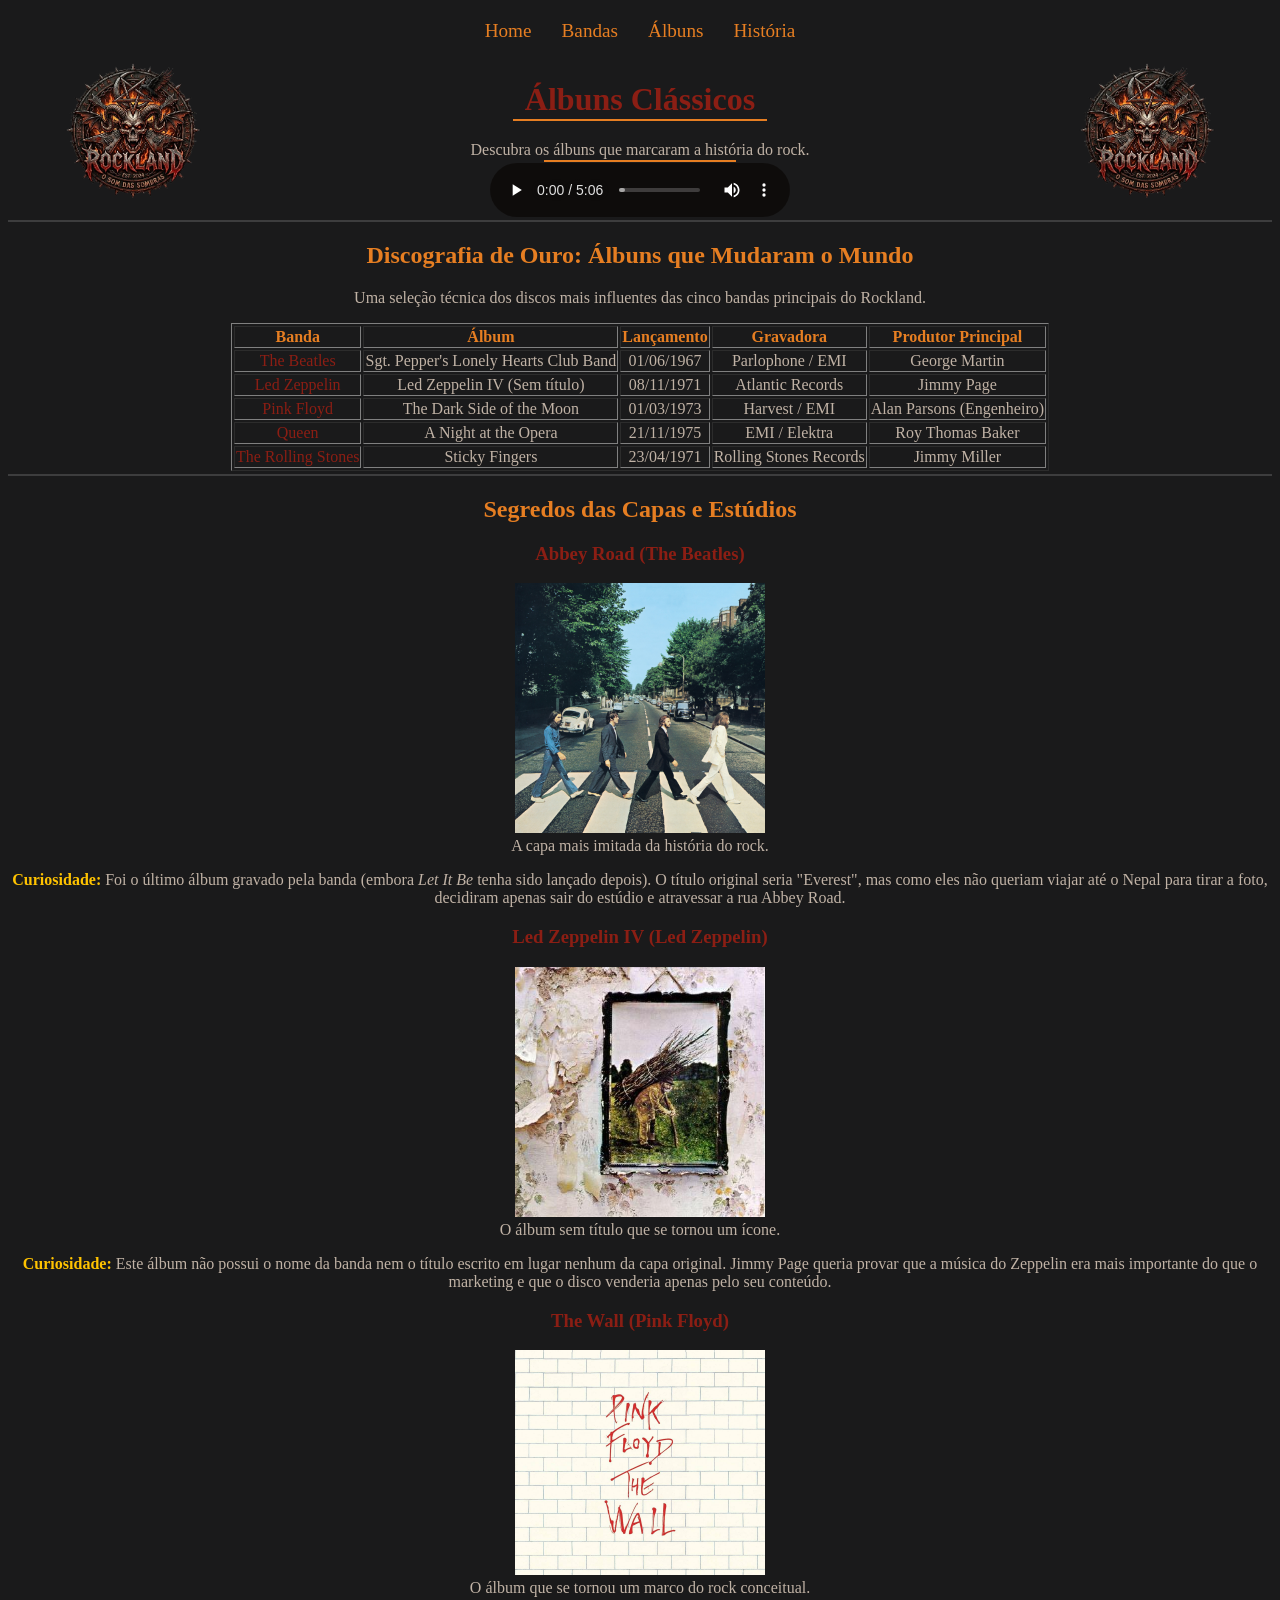
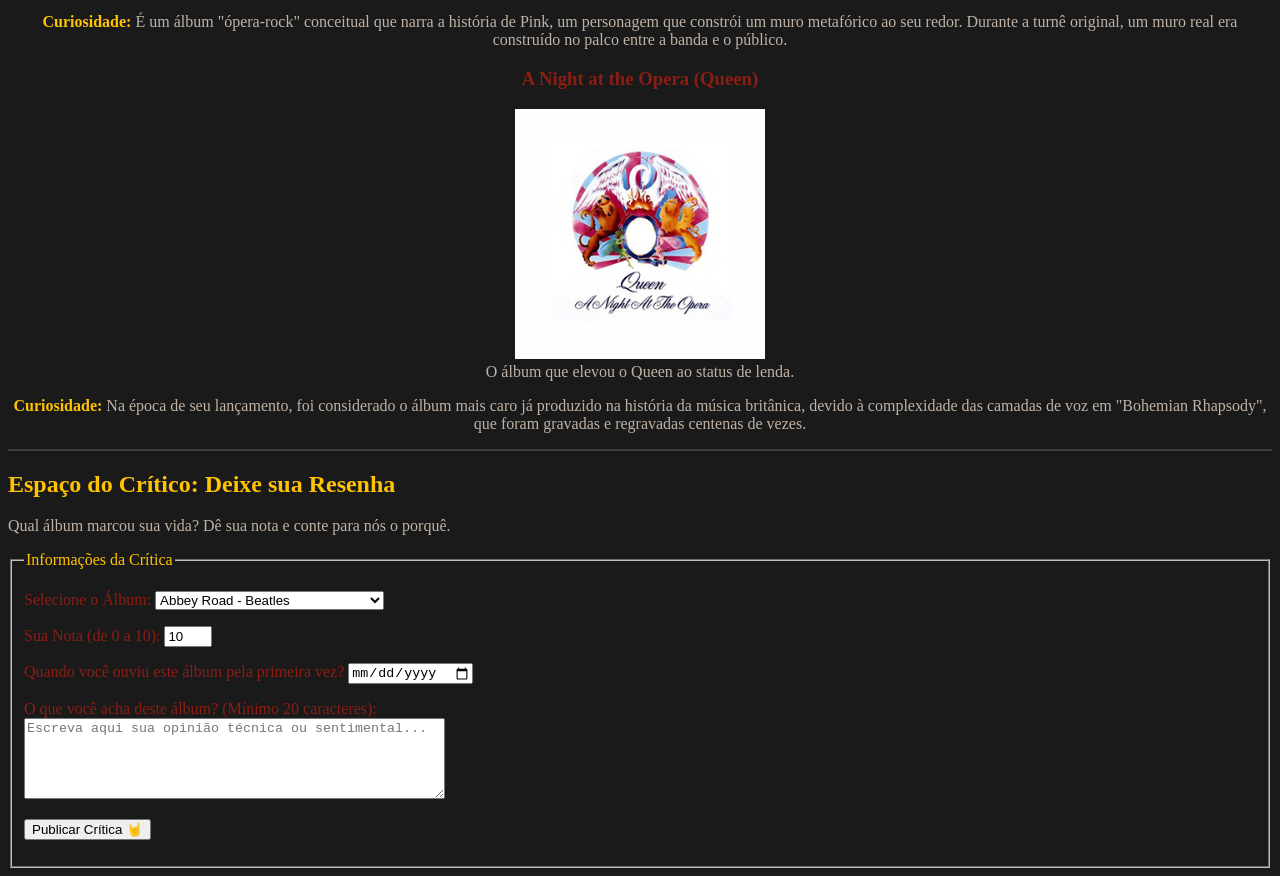
==== Albuns/albuns.html @ a8fd05e0 "Add files via upload" ====
<!DOCTYPE html>
<html lang="en">
<head>
    <meta charset="UTF-8">
    <meta name="viewport" content="width=device-width, initial-scale=1.0">
    <title>Álbuns Históricos</title>
    <link rel="stylesheet" href="../style.css">
    <link rel="icon" type="imagem/png" href="../Imagens/logo2o.png">
</head>
<body style="background-color: #1A1A1B; color:whitesmoke;">

        <header>
        <nav>
            <ul style="display: flex; justify-content: center; list-style: none; padding: 0; margin: 20px 0;">
                <li style="margin: 0 15px;"><a href="../index.html" style="color:#E67E22; text-decoration: none; font-size: larger;">Home</a></li>
                <li style="margin: 0 15px;"><a href="../Bandas/bandas.html" style="color:#E67E22; text-decoration: none; font-size: larger;">Bandas</a></li>
                <li style="margin: 0 15px;"><a href="../Albuns/albuns.html" style="color:#E67E22; text-decoration: none; font-size: larger;">Álbuns</a></li>
                <li style="margin: 0 15px;"><a href="../Historia/history.html" style="color:#E67E22; text-decoration: none; font-size: larger;">História</a></li>
            </ul>
        </nav>
    </header>

    <img src="../Imagens/logo2o.png" width="250px" align="left"
     style="display: block; margin-left: auto; margin-right: auto;">
    <img src="../Imagens/logo2o.png" width="250px" align="right" 
     style="display: block; margin-left: auto; margin-right: auto;">
    <br><h1 align="center" style="color:#8B1E14; margin: 1px 0;">Álbuns Clássicos</h1>
    <hr style="border: 1px solid #E67E22; margin: 1px 0; width: 20%; justify-content: center; align-items: center; display: block; margin-left: auto; margin-right: auto;">
    <br><p align="center" style="color:#C0B2A5; margin: 1px 0;">Descubra os álbuns que marcaram a história do rock.</p>
    <hr style="border: 1px solid #E67E22; margin: 1px 0; width: 15%; justify-content: center; align-items: center; display: block; margin-left: auto; margin-right: auto;">
    
    <audio class="player-invertido" controls style="display: block; margin-left: auto; margin-right: auto;">
        <source src="../Metallica - Whiskey in the Jar (Legendado_Tradução) - Mr. Hetfield (youtube).mp3" type="audio/mpeg">
    </audio>

    <hr style="border: 1px solid #3D3D3E; margin: 3px 0;">

    <section align="center">
    <h2 style="color: #E67E22;"> Discografia de Ouro: Álbuns que Mudaram o Mundo</h2>
    <p style="color: #C0B2A5;">Uma seleção técnica dos discos mais influentes das cinco bandas principais do Rockland.</p>

    <table border="1" align="center">
        <thead>
            <tr>
                <th style="color: #E67E22;">Banda</th>
                <th style="color: #E67E22;">Álbum</th>
                <th style="color: #E67E22;">Lançamento</th>
                <th style="color: #E67E22;">Gravadora</th>
                <th style="color: #E67E22;">Produtor Principal</th>
            </tr>
        </thead>
        <tbody>
            <tr>
                <td style="color: #8B1E14;">The Beatles</td>
                <td style="color: #C0B2A5;">Sgt. Pepper's Lonely Hearts Club Band</td>
                <td style="color: #C0B2A5;">01/06/1967</td>
                <td style="color: #C0B2A5;">Parlophone / EMI</td>
                <td style="color: #C0B2A5;">George Martin</td>
            </tr>
            <tr>
                <td style="color: #8B1E14;">Led Zeppelin</td>
                <td style="color: #C0B2A5;">Led Zeppelin IV (Sem título)</td>
                <td style="color: #C0B2A5;">08/11/1971</td>
                <td style="color: #C0B2A5;">Atlantic Records</td>
                <td style="color: #C0B2A5;">Jimmy Page</td>
            </tr>
            <tr>
                <td style="color: #8B1E14;">Pink Floyd</td>
                <td style="color: #C0B2A5;">The Dark Side of the Moon</td>
                <td style="color: #C0B2A5;">01/03/1973</td>
                <td style="color: #C0B2A5;">Harvest / EMI</td>
                <td style="color: #C0B2A5;">Alan Parsons (Engenheiro)</td>
            </tr>
            <tr>
                <td style="color: #8B1E14;">Queen</td>
                <td style="color: #C0B2A5;">A Night at the Opera</td>
                <td style="color: #C0B2A5;">21/11/1975</td>
                <td style="color: #C0B2A5;">EMI / Elektra</td>
                <td style="color: #C0B2A5;">Roy Thomas Baker</td>
            </tr>
            <tr>
                <td style="color: #8B1E14;">The Rolling Stones</td>
                <td style="color: #C0B2A5;">Sticky Fingers</td>
                <td style="color: #C0B2A5;">23/04/1971</td>
                <td style="color: #C0B2A5;">Rolling Stones Records</td>
                <td style="color: #C0B2A5;">Jimmy Miller</td>
            </tr>
        </tbody>
    </table>
</section>

<hr style="border: 1px solid #3D3D3E; margin: 3px 0;">

<section align="center">
    <h2 style="color: #E67E22;"> Segredos das Capas e Estúdios</h2>

    <article>
        <h3 style="color:#8B1E14">Abbey Road (The Beatles)</h3>
        <figure>
            <img src="../Imagens/beatlescover.jpg" alt="Capa do álbum Abbey Road dos Beatles atravessando a rua" style="width: 250px;">
            <figcaption style="color: #C0B2A5;">A capa mais imitada da história do rock.</figcaption>
        </figure>
        <p style="color: #C0B2A5;"><strong style="color: #FFC300;">Curiosidade:</strong> Foi o último álbum gravado pela banda (embora <em>Let It Be</em> tenha sido lançado depois). O título original seria "Everest", mas como eles não queriam viajar até o Nepal para tirar a foto, decidiram apenas sair do estúdio e atravessar a rua Abbey Road.</p>
    </article>

    <article>
        <h3 style="color:#8B1E14">Led Zeppelin IV (Led Zeppelin)</h3>
        <figure>
            <img src="../Imagens/LedZeppelinIV.jpg" alt="Capa do Led Zeppelin IV mostrando um velho carregando um feixo de lenhha" style="width: 250px;">
            <figcaption style="color: #C0B2A5;">O álbum sem título que se tornou um ícone.</figcaption>
        </figure>
        <p style="color: #C0B2A5;"><strong style="color: #FFC300;">Curiosidade:</strong> Este álbum não possui o nome da banda nem o título escrito em lugar nenhum da capa original. Jimmy Page queria provar que a música do Zeppelin era mais importante do que o marketing e que o disco venderia apenas pelo seu conteúdo.</p>
    </article>

    <article>
        <h3 style="color:#8B1E14">The Wall (Pink Floyd)</h3>
        <figure>
            <img src="../Imagens/pinkfloyd.jpg" alt="Capa do álbum The Wall do Pink Floyd mostrando um muro branco com um desenho de um rosto" style="width: 250px;">
             <figcaption style="color: #C0B2A5;">O álbum que se tornou um marco do rock conceitual.</figcaption>
        </figure>
        <p style="color: #C0B2A5;"><strong style="color: #FFC300;">Curiosidade:</strong> É um álbum "ópera-rock" conceitual que narra a história de Pink, um personagem que constrói um muro metafórico ao seu redor. Durante a turnê original, um muro real era construído no palco entre a banda e o público.</p>
    </article>

    <article>
        <h3 style="color:#8B1E14">A Night at the Opera (Queen)</h3>
        <figure>
            <img src="../Imagens/queen.jpg" alt="Capa do álbum A Night at the Opera do Queen mostrando um brasão com um grifo, um caranguejo, uma fênix e uma fada" style="width: 250px;">
            <figcaption style="color: #C0B2A5;">O álbum que elevou o Queen ao status de lenda.</figcaption>
        </figure>
        <p style="color: #C0B2A5;"><strong style="color: #FFC300;">Curiosidade:</strong> Na época de seu lançamento, foi considerado o álbum mais caro já produzido na história da música britânica, devido à complexidade das camadas de voz em "Bohemian Rhapsody", que foram gravadas e regravadas centenas de vezes.</p>
    </article>
</section>

<hr style="border: 1px solid #3D3D3E; margin: 3px 0;">

<section>
    <h2 style="color: #FFC300;"> Espaço do Crítico: Deixe sua Resenha</h2>
    <p style="color: #C0B2A5;">Qual álbum marcou sua vida? Dê sua nota e conte para nós o porquê.</p>

    <form action="#" method="POST">
        <fieldset>
            <legend style="color: #FFC300;">Informações da Crítica</legend>
            
            <p>
                <label for="album-escolhido" style="color:#8B1E14;">Selecione o Álbum:</label>
                <select id="album-escolhido" name="album-escolhido">
                    <option value="abbey-road">Abbey Road - Beatles</option>
                    <option value="lz4">Led Zeppelin IV - Led Zeppelin</option>
                    <option value="dark-side">Dark Side of the Moon - Pink Floyd</option>
                    <option value="night-opera">A Night at the Opera - Queen</option>
                    <option value="sticky-fingers">Sticky Fingers - Rolling Stones</option>
                    <option value="outro">Outro (especifique abaixo)</option>
                </select>
            </p>

            <p>
                <label for="nota" style="color:#8B1E14;">Sua Nota (de 0 a 10):</label>
                <input type="number" id="nota" name="nota" min="0" max="10" step="1" value="10">
            </p>

            <p>
                <label for="data-ouvida" style="color:#8B1E14;">Quando você ouviu este álbum pela primeira vez?</label>
                <input type="date" id="data-ouvida" name="data-ouvida">
            </p>

            <p>
                <label for="resenha" style="color:#8B1E14;">O que você acha deste álbum? (Mínimo 20 caracteres):</label><br>
                <textarea id="resenha" name="resenha" rows="5" cols="50" placeholder="Escreva aqui sua opinião técnica ou sentimental..."></textarea>
            </p>

            <p>
                <button type="submit">Publicar Crítica 🤘</button>
            </p>
        </fieldset>
    </form>
</section>

</body>
</html>
---- style.css ----
.player-invertido {
    filter: invert(1);
    -webkit-filter: invert(1);
}
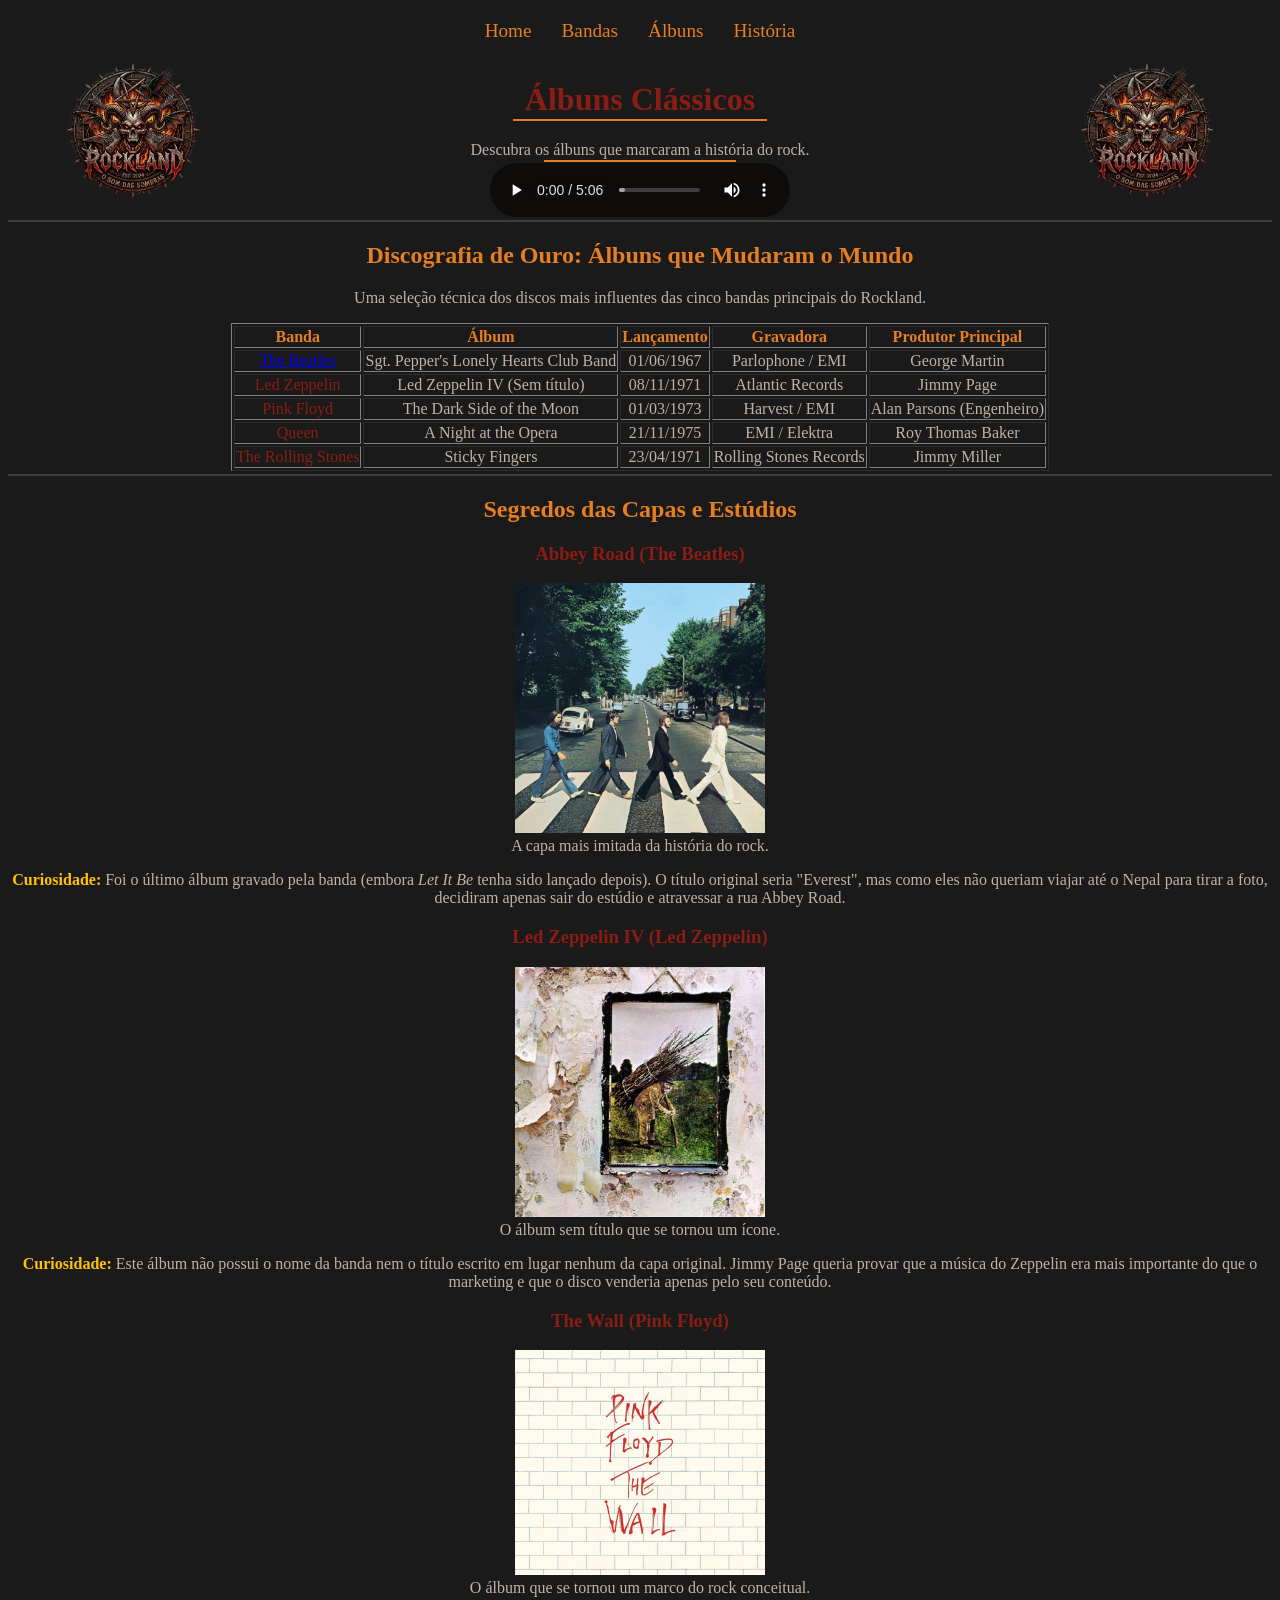
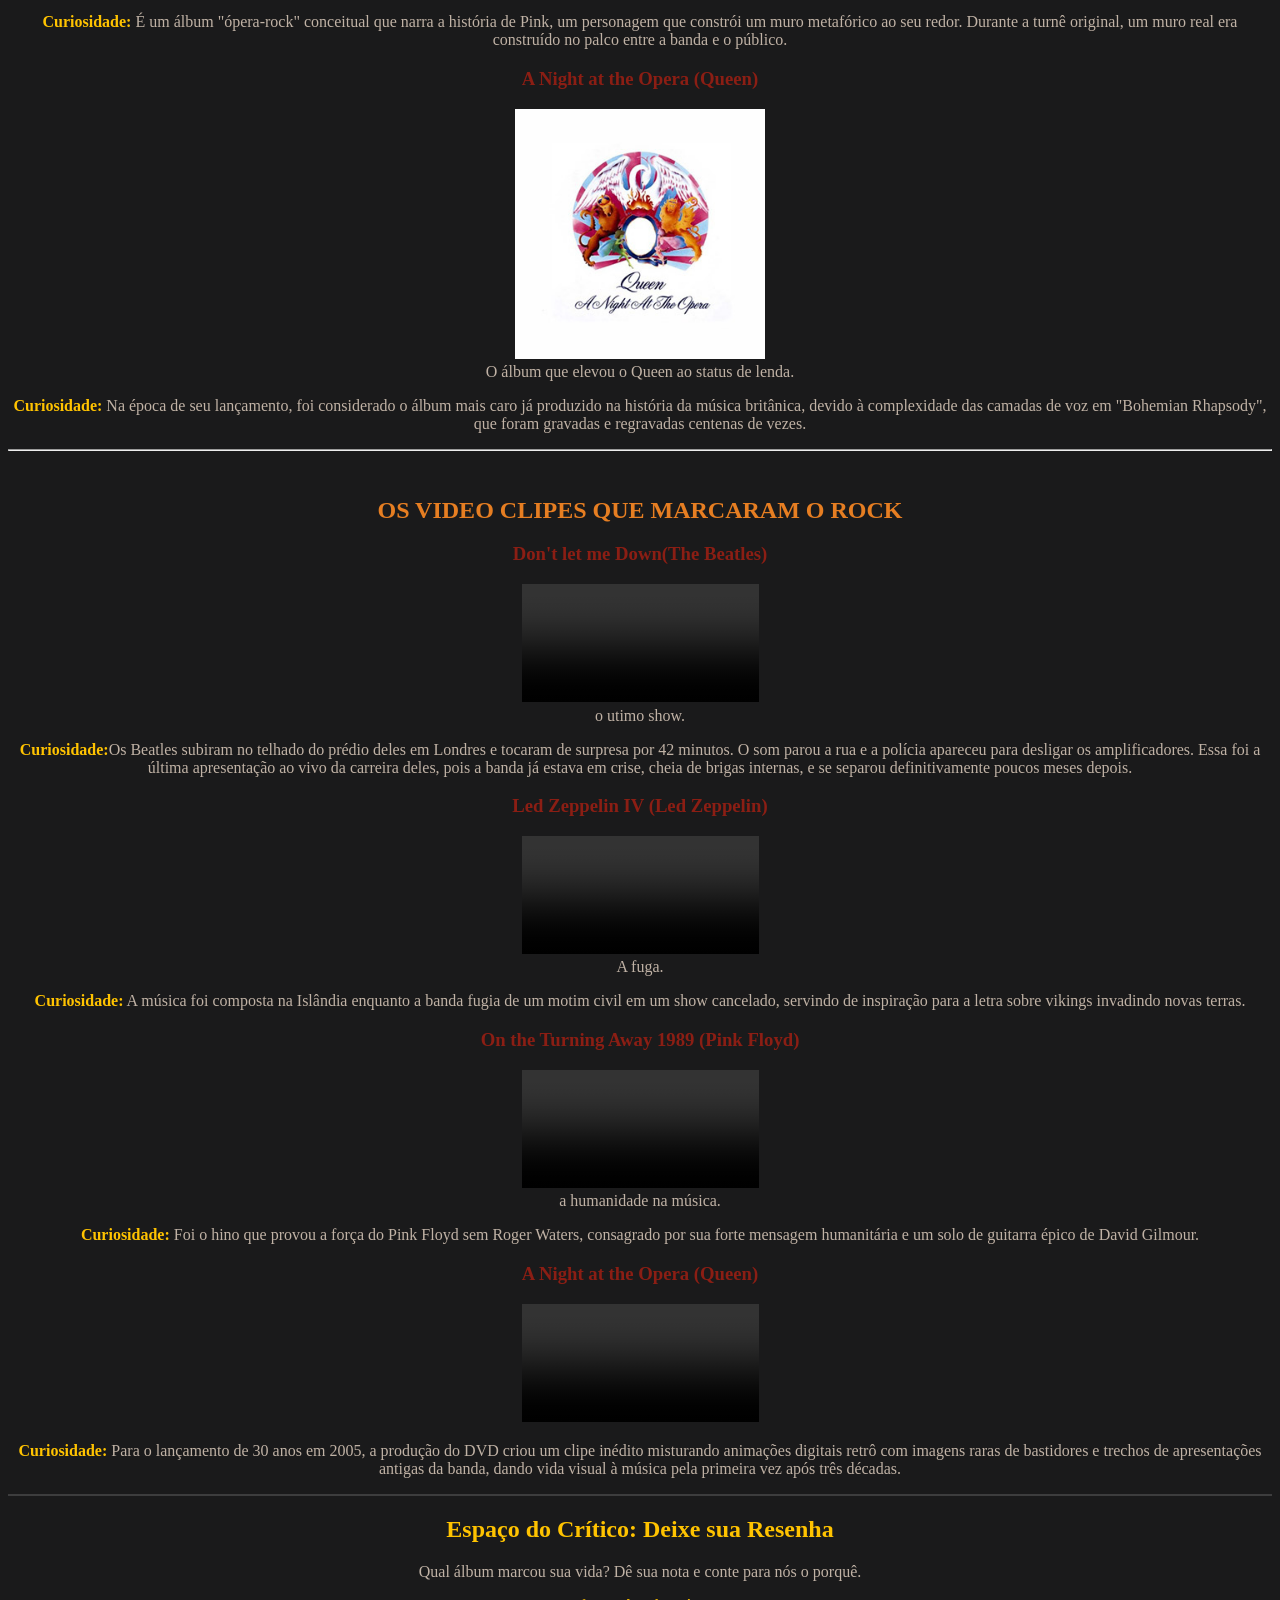
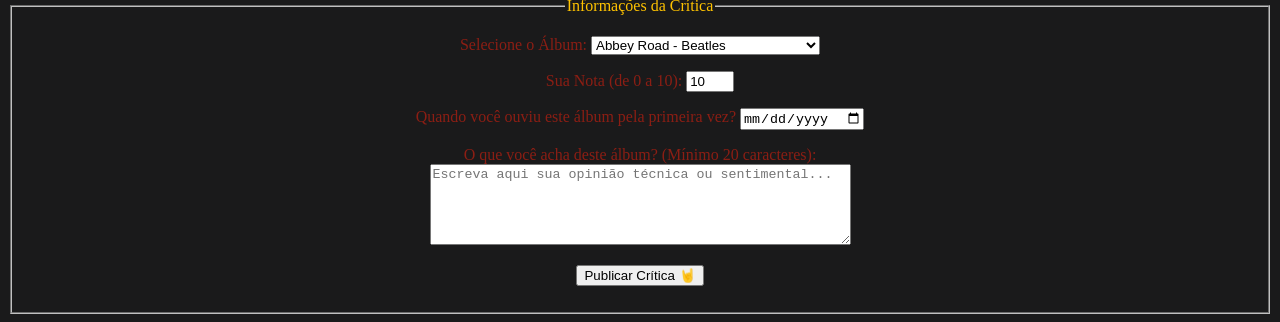
==== commit 74fc82ee: "Add files via upload" ====
--- a/Albuns/albuns.html
+++ b/Albuns/albuns.html
@@ -24,7 +24,7 @@
      style="display: block; margin-left: auto; margin-right: auto;">
     <img src="../Imagens/logo2o.png" width="250px" align="right" 
      style="display: block; margin-left: auto; margin-right: auto;">
-    <br><h1 align="center" style="color:#8B1E14; margin: 1px 0;">Álbuns Clássicos</h1>
+    <br><h1 align="center" style="color:#8B1E14; margin: 1px 0;" id="classicod+">Álbuns Clássicos</h1>
     <hr style="border: 1px solid #E67E22; margin: 1px 0; width: 20%; justify-content: center; align-items: center; display: block; margin-left: auto; margin-right: auto;">
     <br><p align="center" style="color:#C0B2A5; margin: 1px 0;">Descubra os álbuns que marcaram a história do rock.</p>
     <hr style="border: 1px solid #E67E22; margin: 1px 0; width: 15%; justify-content: center; align-items: center; display: block; margin-left: auto; margin-right: auto;">
@@ -51,7 +51,7 @@
         </thead>
         <tbody>
             <tr>
-                <td style="color: #8B1E14;">The Beatles</td>
+                <td style="color: #8B1E14;"><a href="#classico">The Beatles</a></td>
                 <td style="color: #C0B2A5;">Sgt. Pepper's Lonely Hearts Club Band</td>
                 <td style="color: #C0B2A5;">01/06/1967</td>
                 <td style="color: #C0B2A5;">Parlophone / EMI</td>
@@ -95,7 +95,7 @@
     <h2 style="color: #E67E22;"> Segredos das Capas e Estúdios</h2>
 
     <article>
-        <h3 style="color:#8B1E14">Abbey Road (The Beatles)</h3>
+        <h3 style="color:#8B1E14" id="classico">Abbey Road (The Beatles)</h3>
         <figure>
             <img src="../Imagens/beatlescover.jpg" alt="Capa do álbum Abbey Road dos Beatles atravessando a rua" style="width: 250px;">
             <figcaption style="color: #C0B2A5;">A capa mais imitada da história do rock.</figcaption>
@@ -129,6 +129,60 @@
         </figure>
         <p style="color: #C0B2A5;"><strong style="color: #FFC300;">Curiosidade:</strong> Na época de seu lançamento, foi considerado o álbum mais caro já produzido na história da música britânica, devido à complexidade das camadas de voz em "Bohemian Rhapsody", que foram gravadas e regravadas centenas de vezes.</p>
     </article>
+
+<hr>
+<BR>
+
+
+<section align="center">
+    <h2 style="color: #E67E22;"> OS VIDEO CLIPES QUE MARCARAM O ROCK </h2>
+
+    <article>
+        <h3 style="color:#8B1E14">Don't let me Down(The Beatles)</h3>
+        <figure>
+           <video controls muted center width="20%">
+        <source src="../VIDEOS/The Beatles - The Beatles - Don_t Let Me Down (Live Performance) [Mono _ 2009 Remaster](360P).mp4" type="video/mp4"> 
+    </video>
+            <figcaption style="color: #C0B2A5;">o utimo show.</figcaption>
+        </figure>
+        <p style="color: #C0B2A5;"><strong style="color: #FFC300;">Curiosidade:</strong>Os Beatles subiram no telhado do prédio deles em Londres e tocaram de surpresa por 42 minutos. O som parou a rua e a polícia apareceu para desligar os amplificadores.
+
+         Essa foi a última apresentação ao vivo da carreira deles, pois a banda já estava em crise, cheia de brigas internas, e se separou definitivamente poucos meses depois.</p>
+    </article>
+
+    <article>
+        <h3 style="color:#8B1E14">Led Zeppelin IV (Led Zeppelin)</h3>
+        <figure>
+            <video controls muted center width="20%">
+        <source src="../VIDEOS/led_Zeppelin.mp4" type="video/mp4"> 
+    </video>
+            <figcaption style="color: #C0B2A5;">A fuga.</figcaption>
+        </figure>
+        <p style="color: #C0B2A5;"><strong style="color: #FFC300;">Curiosidade:</strong> A música foi composta na Islândia enquanto a banda fugia de um motim civil em um show cancelado, servindo de inspiração para a letra sobre vikings invadindo novas terras.</p>
+    </article>
+
+    <article>
+        <h3 style="color:#8B1E14">On the Turning Away 1989 (Pink Floyd)</h3>
+        <figure>
+           <video controls muted center width="20%">
+        <source src="../VIDEOS/Pink Floyd - On the Turning Away (1989) FM - Legendado(360P).mp4" type="video/mp4"> 
+    </video>
+             <figcaption style="color: #C0B2A5;">a humanidade na música.</figcaption>
+        </figure>
+        <p style="color: #C0B2A5;"><strong style="color: #FFC300;">Curiosidade:</strong> Foi o hino que provou a força do Pink Floyd sem Roger Waters, consagrado por sua forte mensagem humanitária e um solo de guitarra épico de David Gilmour.</p>
+    </article>
+
+    <article>
+        <h3 style="color:#8B1E14">A Night at the Opera (Queen)</h3>
+        <figure>
+             <video controls muted center width="20%">
+        <source src="../VIDEOS/Queen - Seaside Rendezvouz (A Night At The Opera 30th Anniversary_ 2005)(360P).mp4" type="video/mp4"> 
+    </video>
+        </figure>
+        <p style="color: #C0B2A5;"><strong style="color: #FFC300;">Curiosidade:</strong> Para o lançamento de 30 anos em 2005, a produção do DVD criou um clipe inédito misturando animações digitais retrô com imagens raras de bastidores e trechos de apresentações antigas da banda, dando vida visual à música pela primeira vez após três décadas.</p>
+    </article>
+
+
 </section>
 
 <hr style="border: 1px solid #3D3D3E; margin: 3px 0;">
